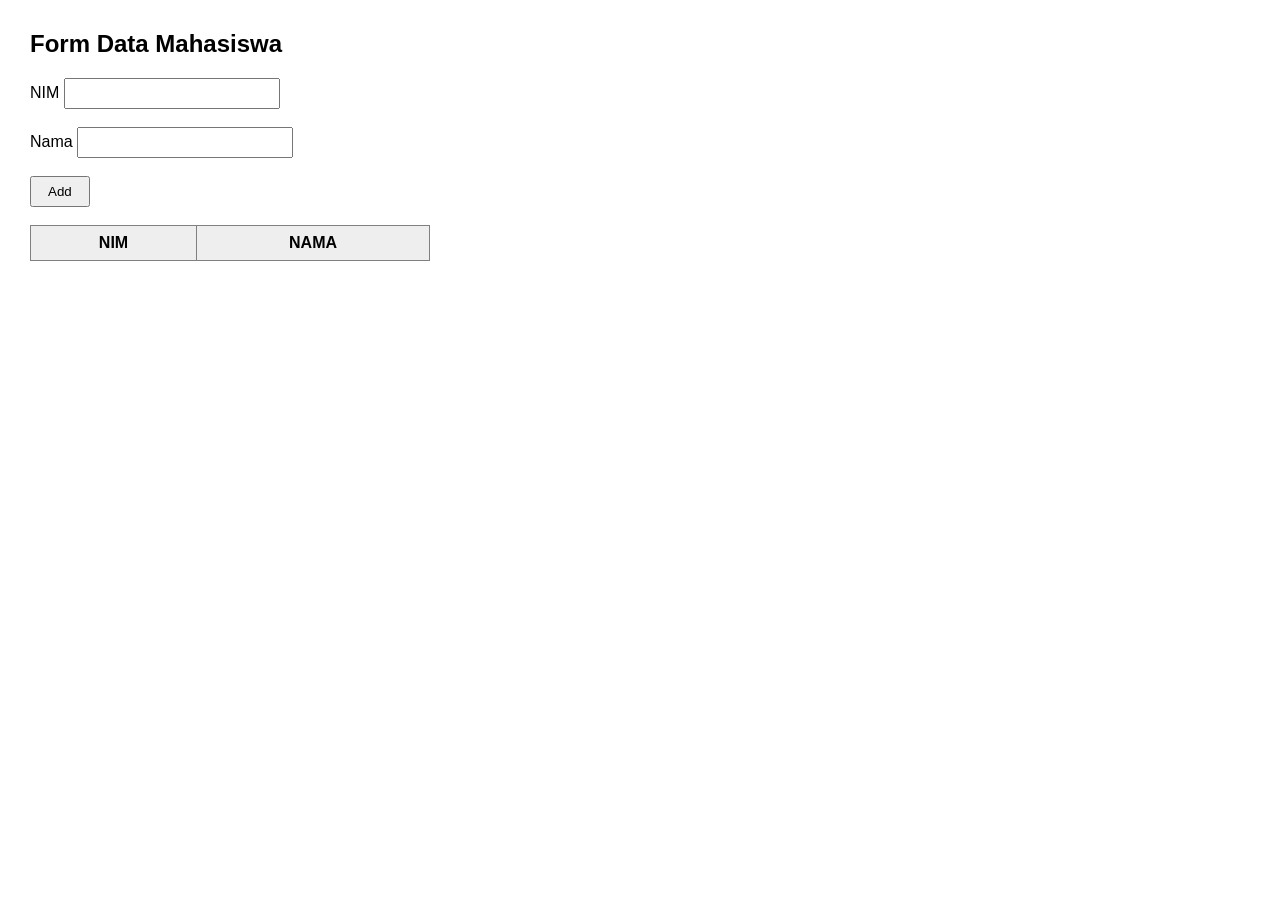
==== index.html @ b01dee01 "Create index.html latihan tugas" ====
<!DOCTYPE html>
<html lang="id">
<head>
  <meta charset="UTF-8">
  <title>Form Data Mahasiswa</title>
  <style>
    body { font-family: Arial, sans-serif; margin: 30px; }
    input { padding: 6px; width: 200px; }
    button { padding: 6px 16px; cursor: pointer; }
    table { border-collapse: collapse; width: 400px; }
    th { background-color: #eee; }
  </style>
</head>
<body>

  <h2>Form Data Mahasiswa</h2>

  <label>NIM</label>
  <input type="text" id="nim"><br><br>

  <label>Nama</label>
  <input type="text" id="nama"><br><br>

  <button id="tombolAdd">Add</button>

  <br><br>
  <table border="1" cellpadding="8">
    <thead>
      <tr>
        <th>NIM</th>
        <th>NAMA</th>
      </tr>
    </thead>
    <tbody id="isiTabel">
    </tbody>
  </table>

  <script>
    const inputNim = document.getElementById("nim");
    const inputNama = document.getElementById("nama");
    const tombolAdd = document.getElementById("tombolAdd");
    const isiTabel = document.getElementById("isiTabel");

    tombolAdd.addEventListener("click", function () {
      const nim = inputNim.value;
      const nama = inputNama.value;

      if (nim === "" || nama === "") {
        alert("NIM dan Nama harus diisi ya!");
        return;
      }

      const barisBaru = document.createElement("tr");
      barisBaru.innerHTML = "<td>" + nim + "</td><td>" + nama + "</td>";
      isiTabel.appendChild(barisBaru);

      inputNim.value = "";
      inputNama.value = "";
    });
  </script>

</body>
</html>
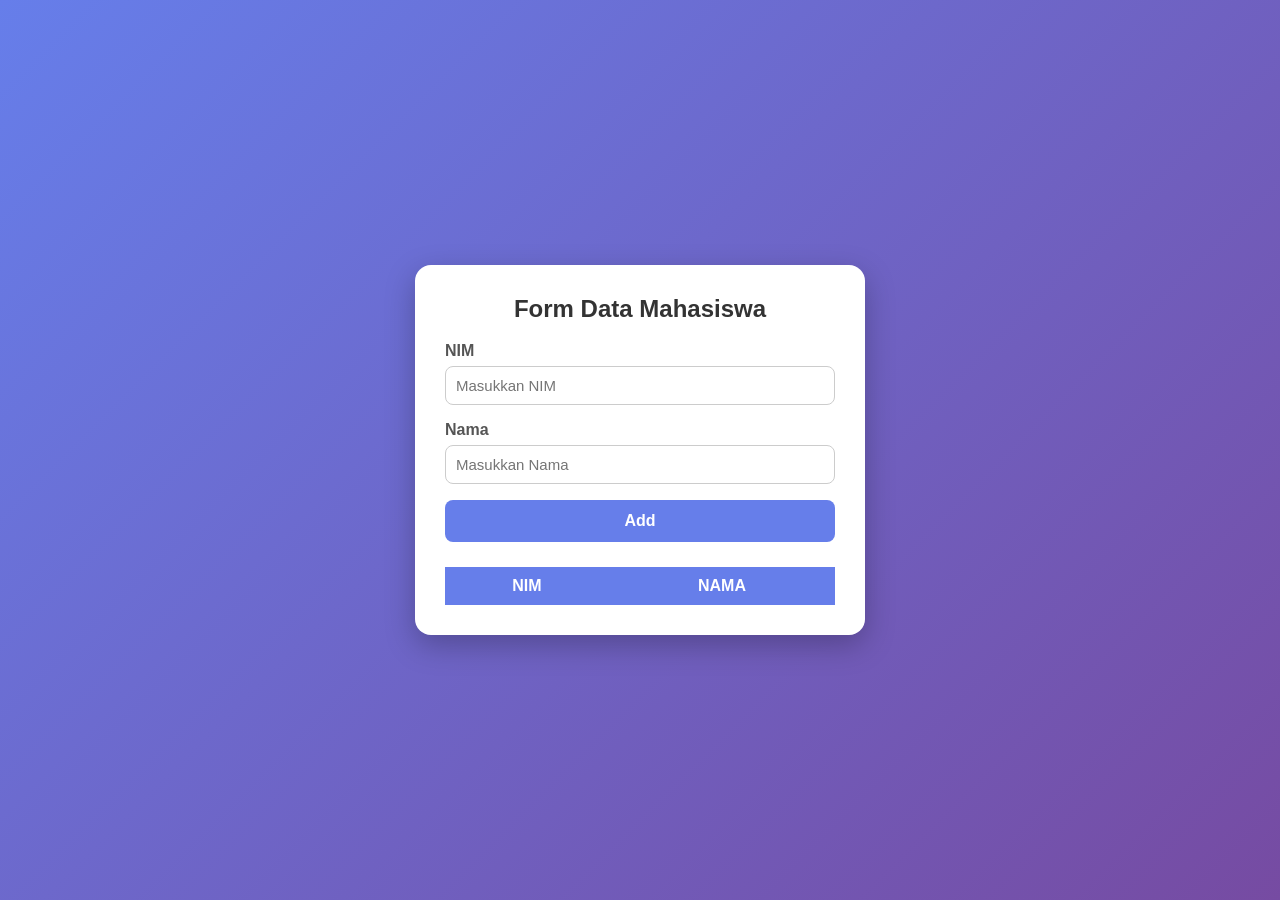
==== commit 5f610b68: "Update index.html update eyy" ====
--- a/index.html
+++ b/index.html
@@ -2,38 +2,121 @@
 <html lang="id">
 <head>
   <meta charset="UTF-8">
+  <meta name="viewport" content="width=device-width, initial-scale=1.0">
   <title>Form Data Mahasiswa</title>
   <style>
-    body { font-family: Arial, sans-serif; margin: 30px; }
-    input { padding: 6px; width: 200px; }
-    button { padding: 6px 16px; cursor: pointer; }
-    table { border-collapse: collapse; width: 400px; }
-    th { background-color: #eee; }
+    * {
+      box-sizing: border-box;
+    }
+
+    body {
+      font-family: Arial, sans-serif;
+      background: linear-gradient(135deg, #667eea, #764ba2);
+      min-height: 100vh;
+      margin: 0;
+      display: flex;
+      justify-content: center;
+      align-items: center;
+    }
+
+    .kartu {
+      background: white;
+      width: 100%;
+      max-width: 450px;
+      padding: 30px;
+      border-radius: 16px;
+      box-shadow: 0 10px 30px rgba(0, 0, 0, 0.25);
+    }
+
+    h2 {
+      text-align: center;
+      margin-top: 0;
+      color: #333;
+    }
+
+    label {
+      display: block;
+      margin-bottom: 6px;
+      font-weight: bold;
+      color: #555;
+    }
+
+    input {
+      width: 100%;
+      padding: 10px;
+      margin-bottom: 16px;
+      border: 1px solid #ccc;
+      border-radius: 8px;
+      font-size: 15px;
+    }
+
+    input:focus {
+      outline: none;
+      border-color: #667eea;
+    }
+
+    button {
+      width: 100%;
+      padding: 12px;
+      background: #667eea;
+      color: white;
+      border: none;
+      border-radius: 8px;
+      font-size: 16px;
+      font-weight: bold;
+      cursor: pointer;
+    }
+
+    button:hover {
+      background: #5568d3;
+    }
+
+    table {
+      width: 100%;
+      border-collapse: collapse;
+      margin-top: 25px;
+    }
+
+    th {
+      background: #667eea;
+      color: white;
+      padding: 10px;
+    }
+
+    td {
+      padding: 10px;
+      border-bottom: 1px solid #eee;
+    }
+
+    tbody tr:nth-child(even) {
+      background: #f5f6ff;
+    }
   </style>
 </head>
 <body>
 
-  <h2>Form Data Mahasiswa</h2>
+  <div class="kartu">
+    <h2>Form Data Mahasiswa</h2>
 
-  <label>NIM</label>
-  <input type="text" id="nim"><br><br>
+    <label>NIM</label>
+    <input type="text" id="nim" placeholder="Masukkan NIM">
 
-  <label>Nama</label>
-  <input type="text" id="nama"><br><br>
+    <label>Nama</label>
+    <input type="text" id="nama" placeholder="Masukkan Nama">
 
-  <button id="tombolAdd">Add</button>
+    <button id="tombolAdd">Add</button>
 
-  <br><br>
-  <table border="1" cellpadding="8">
-    <thead>
-      <tr>
-        <th>NIM</th>
-        <th>NAMA</th>
-      </tr>
-    </thead>
-    <tbody id="isiTabel">
-    </tbody>
-  </table>
+    <table>
+      <thead>
+        <tr>
+          <th>NIM</th>
+          <th>NAMA</th>
+        </tr>
+      </thead>
+      <tbody id="isiTabel">
+      </tbody>
+    </table>
+  </div>
 
   <script>
     const inputNim = document.getElementById("nim");
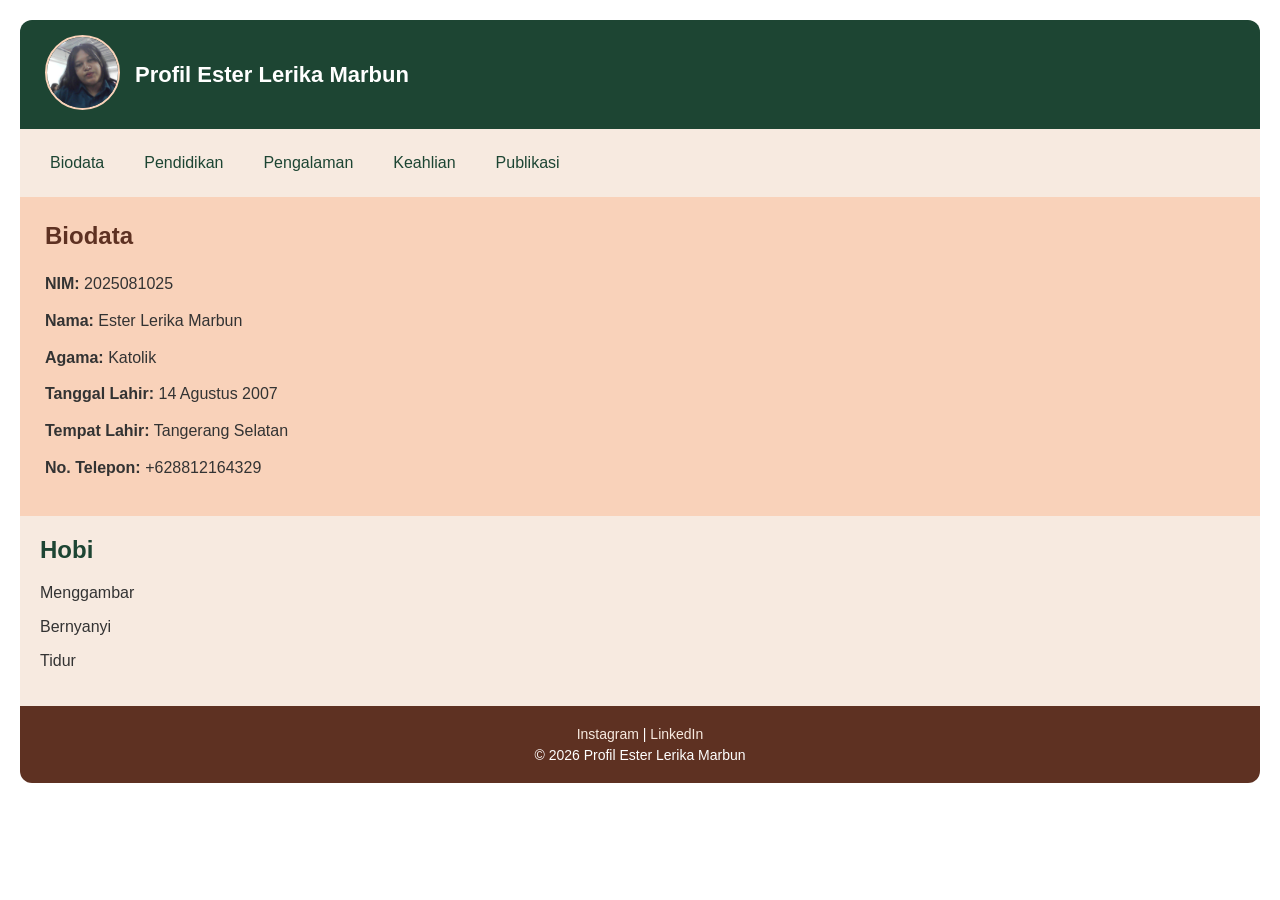
==== commit c438b1b0: "Add files via upload" ====
--- a/index.html
+++ b/index.html
@@ -1,146 +1,134 @@
-<!DOCTYPE html>
-<html lang="id">
-<head>
-  <meta charset="UTF-8">
-  <meta name="viewport" content="width=device-width, initial-scale=1.0">
-  <title>Form Data Mahasiswa</title>
-  <style>
-    * {
-      box-sizing: border-box;
-    }
-
-    body {
-      font-family: Arial, sans-serif;
-      background: linear-gradient(135deg, #667eea, #764ba2);
-      min-height: 100vh;
-      margin: 0;
-      display: flex;
-      justify-content: center;
-      align-items: center;
-    }
-
-    .kartu {
-      background: white;
-      width: 100%;
-      max-width: 450px;
-      padding: 30px;
-      border-radius: 16px;
-      box-shadow: 0 10px 30px rgba(0, 0, 0, 0.25);
-    }
-
-    h2 {
-      text-align: center;
-      margin-top: 0;
-      color: #333;
-    }
-
-    label {
-      display: block;
-      margin-bottom: 6px;
-      font-weight: bold;
-      color: #555;
-    }
-
-    input {
-      width: 100%;
-      padding: 10px;
-      margin-bottom: 16px;
-      border: 1px solid #ccc;
-      border-radius: 8px;
-      font-size: 15px;
-    }
-
-    input:focus {
-      outline: none;
-      border-color: #667eea;
-    }
-
-    button {
-      width: 100%;
-      padding: 12px;
-      background: #667eea;
-      color: white;
-      border: none;
-      border-radius: 8px;
-      font-size: 16px;
-      font-weight: bold;
-      cursor: pointer;
-    }
-
-    button:hover {
-      background: #5568d3;
-    }
-
-    table {
-      width: 100%;
-      border-collapse: collapse;
-      margin-top: 25px;
-    }
-
-    th {
-      background: #667eea;
-      color: white;
-      padding: 10px;
-    }
-
-    td {
-      padding: 10px;
-      border-bottom: 1px solid #eee;
-    }
-
-    tbody tr:nth-child(even) {
-      background: #f5f6ff;
-    }
-  </style>
-</head>
-<body>
-
-  <div class="kartu">
-    <h2>Form Data Mahasiswa</h2>
-
-    <label>NIM</label>
-    <input type="text" id="nim" placeholder="Masukkan NIM">
-
-    <label>Nama</label>
-    <input type="text" id="nama" placeholder="Masukkan Nama">
-
-    <button id="tombolAdd">Add</button>
-
-    <table>
-      <thead>
-        <tr>
-          <th>NIM</th>
-          <th>NAMA</th>
-        </tr>
-      </thead>
-      <tbody id="isiTabel">
-      </tbody>
-    </table>
-  </div>
-
-  <script>
-    const inputNim = document.getElementById("nim");
-    const inputNama = document.getElementById("nama");
-    const tombolAdd = document.getElementById("tombolAdd");
-    const isiTabel = document.getElementById("isiTabel");
-
-    tombolAdd.addEventListener("click", function () {
-      const nim = inputNim.value;
-      const nama = inputNama.value;
-
-      if (nim === "" || nama === "") {
-        alert("NIM dan Nama harus diisi ya!");
-        return;
-      }
-
-      const barisBaru = document.createElement("tr");
-      barisBaru.innerHTML = "<td>" + nim + "</td><td>" + nama + "</td>";
-      isiTabel.appendChild(barisBaru);
-
-      inputNim.value = "";
-      inputNama.value = "";
-    });
-  </script>
-
-</body>
-</html>
+<!DOCTYPE html>
+<html lang="id">
+<head>
+    <meta charset+"UTF-8">
+
+    <meta name="viewport" content="width=device-width, initial-scale=1.0" >
+    <title>Profil Ester Lerika Marbun</title>
+    <link rel="stylesheet" href="style.css">
+</head>
+
+<body>
+    
+    
+    <!-- BAGIAN HEADER -->
+    <header>
+        <div class="header">
+
+            <div class="foto-profil">
+                <img src="foto-ester.jpg" alt="Foto Profil Ester">
+            </div>
+
+            <div class="logo">
+                <h2>Profil Ester Lerika Marbun</h2>
+            </div>
+
+        </div>
+    </header>
+
+
+    <!-- BAGIAN NAV -->
+    <nav>
+        <div class="nav">
+            <ul>
+                <li><a href="#" onclick="tampilkanKonten('biodata')">Biodata</a></li>
+                <li><a href="#" onclick="tampilkanKonten('pendidikan')">Pendidikan</a></li>
+                <li><a href="#" onclick="tampilkanKonten('pengalaman')">Pengalaman</a></li>
+                <li><a href="#" onclick="tampilkanKonten('keahlian')">Keahlian</a></li>
+                <li><a href="#" onclick="tampilkanKonten('publikasi')">Publikasi</a></li>
+            </ul>
+        </div>
+    </nav>
+
+    <!-- BAGIAN SECTION -->
+     <section>
+        <div class="section" id="konten">
+            <h2>Biodata</h2>
+            <p><b>NIM:</b> 2025081025</p>
+            <p><b>Nama:</b> Ester Lerika Marbun</p>
+            <p><b>Agama:</b> Katolik</p>
+            <p><b>Tanggal Lahir:</b> 14 Agustus 2007</p>
+            <p><b>Tempat Lahir:</b> Tangerang Selatan</p>
+            <p><b>No. Telepon:</b> +628812164329</p>
+        </div>
+    </section>
+
+
+    <!-- BAGIAN ASIDE -->
+    <aside>
+        <div class="aside">
+            <h2>Hobi</h2>
+            <p>Menggambar</p>
+            <p>Bernyanyi</p>
+            <p>Tidur</p>
+        </div>
+    </aside>
+
+    <!-- BAGIAN FOOTER -->
+    
+    <footer>
+        <div class="footer">
+            <p>
+                <a href="https://www.instagram.com/esterlerika/"
+                target="_blank">
+                    Instagram
+                </a>
+                |
+                <a href="https://www.linkedin.com/in/ester-lerika-1351b8337/"
+                target="_blank">
+                    LinkedIn
+                </a>
+            </p>
+            <p>&copy; 2026 Profil Ester Lerika Marbun</p>
+        </div>
+    </footer>
+
+
+
+    <script>
+        function tampilkanKonten(menu) {
+            const konten = document.getElementById("konten");
+
+            if (menu === "biodata") {
+                konten.innerHTML = `
+                    <h2>Biodata</h2>
+                    <p><b>NIM:</b> 2025081025</p>
+                    <p><b>Nama:</b> Ester Lerika Marbun</p>
+                    <p><b>Agama:</b> Katolik</p>
+                    <p><b>Tanggal Lahir:</b> 14 Agustus 2007</p>
+                    <p><b>Tempat Lahir:</b> Tangerang Selatan</p>
+                    <p><b>No. Telepon:</b> +628812164329</p>
+                `;
+            } else if (menu === "pendidikan") {
+                konten.innerHTML = `
+                    <h2>Pendidikan</h2>
+                    <p><b>Universitas:</b> Universitas Pembangunan Jaya</p>
+                    <p><b>Program Studi:</b> Sistem Informasi</p>
+                    <p><b>Mahasiswa Aktif:</b> Tahun 2025 - Sekarang</p>
+                `;
+            } else if (menu === "pengalaman") {
+                konten.innerHTML = `
+                    <h2>Pengalaman</h2>
+                    <p>Pengurus Himpunan Mahasiswa SIF</p>
+                    <p>Panitia Jaya Stock Club </p>
+                    <p>Student Ambasador UPJ 2025 - Sekarang </p>
+                    <p>Pengurus Keluarga Mahasiswa Katolik_KMK </p>
+                `;
+            } else if (menu === "keahlian") {
+                konten.innerHTML = `
+                    <h2>Keahlian</h2>
+                    <p>Paduan Suara</p>
+                    <p>Menggambar dan desain</p>
+                    <p>Microsoft Office</p>
+                `;
+            } else if (menu === "publikasi") {
+                konten.innerHTML = `
+                    <h2>Publikasi</h2>
+                    <p>Belum ada publikasi yang dikeluarkan. Namun saya pernah membuat beberapa untuk di jadikan sebatas tugas kuliah</p>
+                `;
+            }
+        }
+    </script>
+
+</body>
+</html>
--- a/style.css
+++ b/style.css
@@ -0,0 +1,239 @@
+
+/* DASAR-DASAR */
+
+* {
+    box-sizing: border-box;
+}
+
+body {
+    margin: 0;
+    padding: 20px;
+    font-family: Arial, sans-serif;
+    background-color: #ffffff;
+    color: #333333;
+}
+
+
+
+/* BAGIAN HEADER */
+
+header {
+    background-color: #1D4533;
+    color: #ffffff;
+    padding: 15px 25px;
+    border-radius: 12px 12px 0 0;
+}
+
+.header {
+    display: flex;
+    align-items: center;
+    justify-content: flex-start;
+    gap: 15px;
+}
+
+.foto-profil img {
+    width: 75px;
+    height: 75px;
+    object-fit: cover;
+    border-radius: 50%;
+    border: 2px solid #F9D2BA;
+}
+
+.logo h2 {
+    font-size: 22px;
+    margin: 0;
+}
+
+
+
+/* FOTO PROFIL LEBIH BESAR DI HP */
+
+@media screen and (max-width: 600px) {
+
+    .foto-profil img {
+        width: 150px;
+        height: 150px;
+    }
+
+    .logo h2 {
+        font-size: 24px;
+    }
+
+    .header {
+        gap: 18px;
+    }
+
+}
+
+
+
+
+/* BAGIAN NAV */
+
+nav {
+    background-color: #F7EAE0;
+    padding: 15px;
+}
+
+.nav ul {
+    display: flex;
+    flex-wrap: wrap;
+    gap: 10px;
+    list-style: none;
+    margin: 0;
+    padding: 0;
+}
+
+.nav li a {
+    display: block;
+    padding: 10px 15px;
+    color: #1D4533;
+    text-decoration: none;
+    border-radius: 6px;
+    transition: 0.3s;
+}
+
+.nav li a:hover {
+    background-color: #1D4533;
+    color: #ffffff;
+}
+
+
+
+/* BAGIAN SECTION */
+section {
+    background-color: #F9D2BA;
+    padding: 25px;
+    min-height: 200px;
+}
+
+.section h2 {
+    color: #5E3122;
+    margin-top: 0;
+}
+
+.section p {
+    line-height: 1.8;
+    margin: 8px 0;
+}
+
+
+
+/* BAGIAN ASIDE */
+
+aside {
+    background-color: #F7EAE0;
+    padding: 20px;
+}
+
+.aside h2 {
+    color: #1D4533;
+    margin-top: 0;
+}
+
+
+/* 6. BAGIAN FOOTER */
+
+footer {
+    background-color: #5E3122;
+    color: #ffffff;
+    padding: 15px;
+    text-align: center;
+    border-radius: 0 0 12px 12px;
+}
+
+.footer p {
+    margin: 5px 0;
+    font-size: 14px;
+}
+
+
+
+/* UNTUK LAPTOP KECIL DAN TABLET */
+
+@media screen and (max-width: 900px) {
+
+    body {
+        padding: 15px;
+    }
+
+    header {
+        padding: 18px;
+    }
+
+    section {
+        padding: 20px;
+    }
+
+    .logo h2 {
+        font-size: 21px;
+    }
+
+}
+
+/* UNTUK SMARTPHONE */
+
+@media screen and (max-width: 600px) {
+
+    body {
+        padding: 8px;
+    }
+
+    .header {
+        gap: 15px;
+    }
+
+    .foto-profil img {
+        width: 105px;
+        height: 105px;
+    }
+
+    .logo h2 {
+        font-size: 22px;
+    }
+
+    .nav ul {
+        flex-direction: column;
+    }
+
+    section,
+    aside {
+        padding: 15px;
+    }
+
+    footer {
+        padding: 12px;
+    }
+
+}
+
+
+
+/* TRANSISI AGAR TAMPILAN LEBIH HALUS */
+
+header,
+nav,
+section,
+aside,
+footer,
+.foto-profil img,
+.logo h2,
+.nav li a {
+    transition: all 0.3s ease;
+}
+
+.foto-profil img {
+    max-width: 100%;
+}
+
+
+.footer a {
+    color: #F7EAE0;
+    text-decoration: none;
+    transition: 0.3s;
+}
+
+.footer a:hover {
+    color: #F9D2BA;
+    text-decoration: underline;
+}
